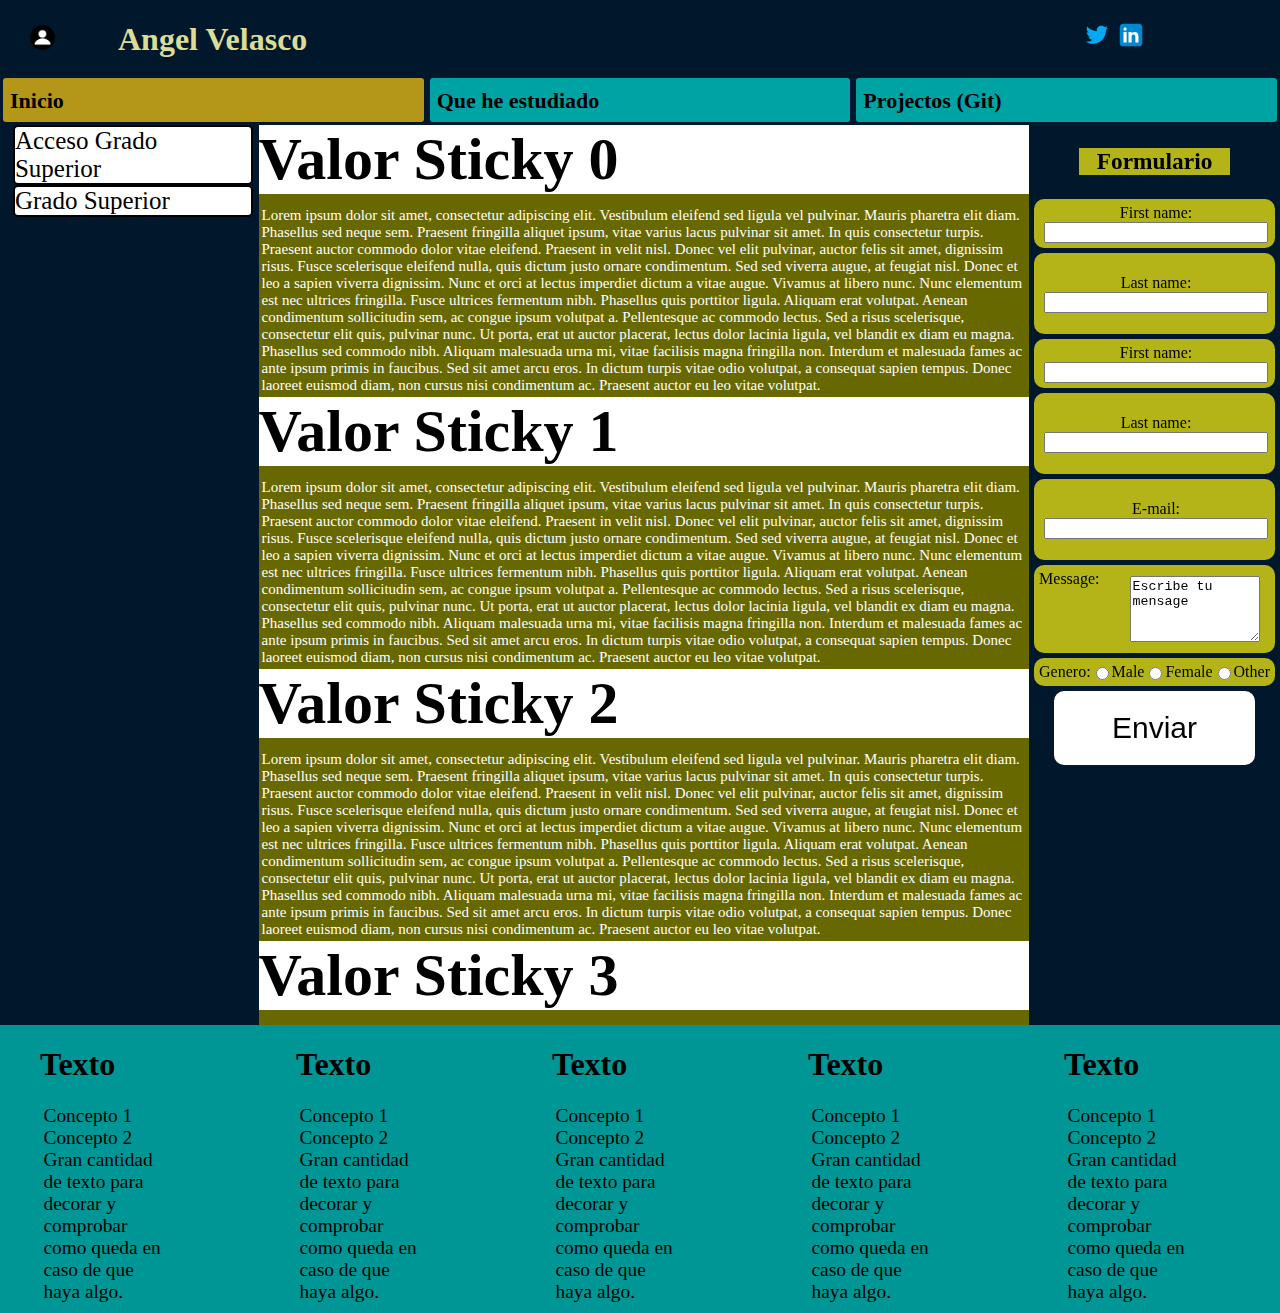
==== donde estudio.html @ 897bf013 "Scheme and style finished" ====
<!DOCTYPE html>
<html>

<head>
	<meta charset="UTF-8">
	<link rel="icon" type="image/png" sizes="96x96" href="images/favicon/profile-icon.png">
	<title>HTML A</title>
	<link rel="stylesheet" href="style.css">
</head>

<body>
	<div class="cabecera">
		<div class="cabecera">
			<div class="sidebarbutton">
				<img class="sidebarbuttonimg" src="images/favicon/profile-icon.png" alt="Icon" width="25px"
					height="25px">
			</div>
			<div class="title">
				<h1>Angel Velasco</h1>
			</div>
			<div class="socials">
				<a class="socialslink" href="https://twitter.com" target="_blank">
					<img class="twitter socialsimage" src="images/Socials/Twitter/Twitter.svg" alt="Twitter">
				</a>
				<a class="socialslink" href="https://linkedin.com" target="_blank">
					<img class="linkedin socialsimage" src="images/Socials/Linkedin/Linkedin x 10.svg" alt="Linkedin">
				</a>
			</div>
		</div>
	</div>

	<div class="dropdown">
		<div class="navBarGoInicio">
			<a class="dropdowntitle" href="index.html">Inicio</a>
		</div>
		<div class="navBar">
			<a class="dropdowntitle" href="Que estudio.html">Que he estudiado</a>
			<b>Acceso Grado Superior</b>
			<b>DAM</b>
			<b>ASIX</b>
		</div>
		<div class="navBar">
			<a class="dropdowntitle" href="projectos.html">Projectos (Git)</a>
			<b>En progreso</b>
		</div>
	</div>

	</div>
	<div class="content">
		<div class="leftsidemenu">
			<div class="bloq1"><a href="#valor0">Acceso Grado Superior</a></div>
			<div class="bloq1"><a href="#valor1">Grado Superior</a></div>
		</div>

		<div class="media2">

			<div class="sticky1" id="valor0">Valor Sticky 0</div>
			<div class="tex1">
				Lorem ipsum dolor sit amet, consectetur adipiscing elit. Vestibulum eleifend sed ligula vel pulvinar.
				Mauris pharetra elit diam. Phasellus sed neque sem. Praesent fringilla aliquet ipsum, vitae varius lacus
				pulvinar sit amet. In quis consectetur turpis. Praesent auctor commodo dolor vitae eleifend. Praesent in
				velit nisl. Donec vel elit pulvinar, auctor felis sit amet, dignissim risus. Fusce scelerisque eleifend
				nulla, quis dictum justo ornare condimentum. Sed sed viverra augue, at feugiat nisl. Donec et leo a
				sapien viverra dignissim. Nunc et orci at lectus imperdiet dictum a vitae augue. Vivamus at libero nunc.
				Nunc elementum est nec ultrices fringilla. Fusce ultrices fermentum nibh. Phasellus quis porttitor
				ligula. Aliquam erat volutpat. Aenean condimentum sollicitudin sem, ac congue ipsum volutpat a.
				Pellentesque ac commodo lectus. Sed a risus scelerisque, consectetur elit quis, pulvinar nunc. Ut porta,
				erat ut auctor placerat, lectus dolor lacinia ligula, vel blandit ex diam eu magna. Phasellus sed
				commodo nibh. Aliquam malesuada urna mi, vitae facilisis magna fringilla non. Interdum et malesuada
				fames ac ante ipsum primis in faucibus. Sed sit amet arcu eros. In dictum turpis vitae odio volutpat, a
				consequat sapien tempus. Donec laoreet euismod diam, non cursus nisi condimentum ac. Praesent auctor eu
				leo vitae volutpat.
			</div>
			<div class="sticky1" id="valor1">Valor Sticky 1</div>
			<div class="tex1">
				Lorem ipsum dolor sit amet, consectetur adipiscing elit. Vestibulum eleifend sed ligula vel pulvinar.
				Mauris pharetra elit diam. Phasellus sed neque sem. Praesent fringilla aliquet ipsum, vitae varius lacus
				pulvinar sit amet. In quis consectetur turpis. Praesent auctor commodo dolor vitae eleifend. Praesent in
				velit nisl. Donec vel elit pulvinar, auctor felis sit amet, dignissim risus. Fusce scelerisque eleifend
				nulla, quis dictum justo ornare condimentum. Sed sed viverra augue, at feugiat nisl. Donec et leo a
				sapien viverra dignissim. Nunc et orci at lectus imperdiet dictum a vitae augue. Vivamus at libero nunc.
				Nunc elementum est nec ultrices fringilla. Fusce ultrices fermentum nibh. Phasellus quis porttitor
				ligula. Aliquam erat volutpat. Aenean condimentum sollicitudin sem, ac congue ipsum volutpat a.
				Pellentesque ac commodo lectus. Sed a risus scelerisque, consectetur elit quis, pulvinar nunc. Ut porta,
				erat ut auctor placerat, lectus dolor lacinia ligula, vel blandit ex diam eu magna. Phasellus sed
				commodo nibh. Aliquam malesuada urna mi, vitae facilisis magna fringilla non. Interdum et malesuada
				fames ac ante ipsum primis in faucibus. Sed sit amet arcu eros. In dictum turpis vitae odio volutpat, a
				consequat sapien tempus. Donec laoreet euismod diam, non cursus nisi condimentum ac. Praesent auctor eu
				leo vitae volutpat.
			</div>
			<div class="sticky1" id="valor2">Valor Sticky 2</div>
			<div class="tex1">
				Lorem ipsum dolor sit amet, consectetur adipiscing elit. Vestibulum eleifend sed ligula vel pulvinar.
				Mauris pharetra elit diam. Phasellus sed neque sem. Praesent fringilla aliquet ipsum, vitae varius lacus
				pulvinar sit amet. In quis consectetur turpis. Praesent auctor commodo dolor vitae eleifend. Praesent in
				velit nisl. Donec vel elit pulvinar, auctor felis sit amet, dignissim risus. Fusce scelerisque eleifend
				nulla, quis dictum justo ornare condimentum. Sed sed viverra augue, at feugiat nisl. Donec et leo a
				sapien viverra dignissim. Nunc et orci at lectus imperdiet dictum a vitae augue. Vivamus at libero nunc.
				Nunc elementum est nec ultrices fringilla. Fusce ultrices fermentum nibh. Phasellus quis porttitor
				ligula. Aliquam erat volutpat. Aenean condimentum sollicitudin sem, ac congue ipsum volutpat a.
				Pellentesque ac commodo lectus. Sed a risus scelerisque, consectetur elit quis, pulvinar nunc. Ut porta,
				erat ut auctor placerat, lectus dolor lacinia ligula, vel blandit ex diam eu magna. Phasellus sed
				commodo nibh. Aliquam malesuada urna mi, vitae facilisis magna fringilla non. Interdum et malesuada
				fames ac ante ipsum primis in faucibus. Sed sit amet arcu eros. In dictum turpis vitae odio volutpat, a
				consequat sapien tempus. Donec laoreet euismod diam, non cursus nisi condimentum ac. Praesent auctor eu
				leo vitae volutpat.
			</div>
			<div class="sticky1" id="valor3">Valor Sticky 3</div>
			<div class="tex1">
				Lorem ipsum dolor sit amet, consectetur adipiscing elit. Vestibulum eleifend sed ligula vel pulvinar.
				Mauris pharetra elit diam. Phasellus sed neque sem. Praesent fringilla aliquet ipsum, vitae varius lacus
				pulvinar sit amet. In quis consectetur turpis. Praesent auctor commodo dolor vitae eleifend. Praesent in
				velit nisl. Donec vel elit pulvinar, auctor felis sit amet, dignissim risus. Fusce scelerisque eleifend
				nulla, quis dictum justo ornare condimentum. Sed sed viverra augue, at feugiat nisl. Donec et leo a
				sapien viverra dignissim. Nunc et orci at lectus imperdiet dictum a vitae augue. Vivamus at libero nunc.
				Nunc elementum est nec ultrices fringilla. Fusce ultrices fermentum nibh. Phasellus quis porttitor
				ligula. Aliquam erat volutpat. Aenean condimentum sollicitudin sem, ac congue ipsum volutpat a.
				Pellentesque ac commodo lectus. Sed a risus scelerisque, consectetur elit quis, pulvinar nunc. Ut porta,
				erat ut auctor placerat, lectus dolor lacinia ligula, vel blandit ex diam eu magna. Phasellus sed
				commodo nibh. Aliquam malesuada urna mi, vitae facilisis magna fringilla non. Interdum et malesuada
				fames ac ante ipsum primis in faucibus. Sed sit amet arcu eros. In dictum turpis vitae odio volutpat, a
				consequat sapien tempus. Donec laoreet euismod diam, non cursus nisi condimentum ac. Praesent auctor eu
				leo vitae volutpat.
			</div>
			<div class="sticky1" id="valor4">Valor Sticky 4</div>
			<div class="tex1">
				Lorem ipsum dolor sit amet, consectetur adipiscing elit. Vestibulum eleifend sed ligula vel pulvinar.
				Mauris pharetra elit diam. Phasellus sed neque sem. Praesent fringilla aliquet ipsum, vitae varius lacus
				pulvinar sit amet. In quis consectetur turpis. Praesent auctor commodo dolor vitae eleifend. Praesent in
				velit nisl. Donec vel elit pulvinar, auctor felis sit amet, dignissim risus. Fusce scelerisque eleifend
				nulla, quis dictum justo ornare condimentum. Sed sed viverra augue, at feugiat nisl. Donec et leo a
				sapien viverra dignissim. Nunc et orci at lectus imperdiet dictum a vitae augue. Vivamus at libero nunc.
				Nunc elementum est nec ultrices fringilla. Fusce ultrices fermentum nibh. Phasellus quis porttitor
				ligula. Aliquam erat volutpat. Aenean condimentum sollicitudin sem, ac congue ipsum volutpat a.
				Pellentesque ac commodo lectus. Sed a risus scelerisque, consectetur elit quis, pulvinar nunc. Ut porta,
				erat ut auctor placerat, lectus dolor lacinia ligula, vel blandit ex diam eu magna. Phasellus sed
				commodo nibh. Aliquam malesuada urna mi, vitae facilisis magna fringilla non. Interdum et malesuada
				fames ac ante ipsum primis in faucibus. Sed sit amet arcu eros. In dictum turpis vitae odio volutpat, a
				consequat sapien tempus. Donec laoreet euismod diam, non cursus nisi condimentum ac. Praesent auctor eu
				leo vitae volutpat.
			</div>
		</div>
		<div class="rightsidemenu">
			<form class="c1" action="/action_page.php" method="POST">
				<div class="tformulario">
					<h3 class="formulario">Formulario</h3>
				</div>
				<div class="labelform"><label class="a1" for="fname">First name:</label>
					<input type="text" id="fname" name="fname" value="">
				</div>
				<div class="labelform">
					<p><label class="a2" for="lname">Last name:</label>
						<input type="text" id="lname" name="lname" value="">
				</div>
				<div class="labelform"><label class="a1" for="fname">First name:</label>
					<input type="text" id="fname" name="fname" value="">
				</div>
				<div class="labelform">
					<p><label class="a3" for="lname">Last name:</label>
						<input type="text" id="lname" name="lname" value="">
				</div>

				<div class="labelform">
					<p><label class="a3" for="lname">E-mail:</label>
						<input type="text" id="lname" name="lname" value="">
				</div>
			</form>
			<div class="T"><label class="a3">Message:</label>

				<textarea id="area1" name="w3review" rows="4" cols="50">Escribe tu mensage</textarea>
			</div>

			<form>
				<div class="mar">Genero:
					<input type="radio" id="html" name="fav_language" value="HTML">
					<div class="male"><label for="html">Male</label></div>

					<input type="radio" id="css" name="fav_language" value="CSS">
					<div class="female"><label for="css">Female</label></div>

					<input type="radio" id="javascript" name="fav_language" value="JavaScript">
					<div class="other"><label for="javascript">Other</label></div>
				</div>
				<input class="buttonsend" type="submit" value="Enviar">
			</form>
		</div>
	</div>
	<div class="bajo">
		<div class="tabla">
			<div class="enunciado">
				<ul>
					<h1>Texto</h1>
				</ul>
			</div>
			<div class="texto">
				<div class="texto">
					<li>Concepto 1</li>
				</div>
				<div class="texto">
					<li>Concepto 2</li>
				</div>
				<div class="texto">
					<li>Gran cantidad de texto para decorar y comprobar como queda en caso de que haya algo.</li>
				</div>
			</div>
			</ul>
		</div>
		<div class="tabla">
			<div class="enunciado">
				<ul>
					<h1>Texto</h1>
			</div>
			<div class="texto">
				<div class="texto">
					<li>Concepto 1</li>
				</div>
				<div class="texto">
					<li>Concepto 2</li>
				</div>
				<div class="texto">
					<li>Gran cantidad de texto para decorar y comprobar como queda en caso de que haya algo.</li>
				</div>
			</div>
			</ul>
		</div>
		<div class="tabla">
			<div class="enunciado">
				<ul>
					<h1>Texto</h1>
			</div>
			<div class="texto">
				<div class="texto">
					<li>Concepto 1</li>
				</div>
				<div class="texto">
					<li>Concepto 2</li>
				</div>
				<div class="texto">
					<li>Gran cantidad de texto para decorar y comprobar como queda en caso de que haya algo.</li>
				</div>
			</div>
			</ul>
		</div>
		<div class="tabla">
			<div class="enunciado">
				<ul>
					<h1>Texto</h1>
			</div>
			<div class="texto">
				<div class="texto">
					<li>Concepto 1</li>
				</div>
				<div class="texto">
					<li>Concepto 2</li>
				</div>
				<div class="texto">
					<li>Gran cantidad de texto para decorar y comprobar como queda en caso de que haya algo.</li>
				</div>
			</div>
			</ul>
		</div>
		<div class="tabla">
			<div class="enunciado">
				<ul>
					<h1>Texto</h1>
			</div>
			<div class="texto">
				<div class="texto">
					<li>Concepto 1</li>
				</div>
				<div class="texto">
					<li>Concepto 2</li>
				</div>
				<div class="texto">
					<li>Gran cantidad de texto para decorar y comprobar como queda en caso de que haya algo.</li>
				</div>
			</div>
			</ul>
		</div>

	</div>
</body>

</html>
---- style.css ----
head,
body {
	all: unset;
	background-color: #01172B;
}

.cabecera {
	height: 75px;
	color: rgb(220, 220, 150);
}

.sidebarbutton {
	padding-left: 30px;
	width: 5%;
	display: inline-block;
}

.title {
	margin-left: 20px;
	display: inline-block;
	width: 75%;
	height: 100%;
}

.socials {
	display: inline-block;
	width: fit-content;
	height: 30px;
}

.socialsimage {
	height: 30px;
	width: 30px;
}

.socialslink {
	display: inline-block;
	height: 30px;
	width: 30px;
}

.twitter:hover {
	content: url(images/Socials/Twitter/output-onlinegiftools.gif);
}

div.navBar {
	flex: 25%;
	background-color: rgb(0, 163, 163);
	border: 3px solid #01172B;
	padding-top: 10px;
	padding-left: 7px;
	border-radius: 6px;
	z-index: 10;
	font-size: 22px;
}

div.navBar:hover {
	background-color: rgba(0, 150, 150, 100);
	color: hsl(15, 60%, 90%);
}

div.navBar>b {
	display: none;
}

div.navBar:hover>b {
	display: block;
}

b {
	color: hsl(15, 60%, 90%);
	background-color: hsl(0, 0%, 50%);
	border: 2px solid black;
	padding: 2px;
	padding-left: 5px;
}

div.dropdown {
	display: flex;
	height: 50px;
}

.dropdowntitle {
	text-decoration: none;
	color: black;
	font-weight: bolder;
}



b:hover {
	background-color: white;
	color: black;
}


.content {
	display: flex;
}

.leftsidemenu {
	flex: 20%;
}

.bloq1 {
	display: block;
	border: 2px solid;
	border-radius: 5px;
	padding-right: 5px;
	font-size: 25px;
	background-color: white;
	margin-left: 5%;
	margin-right: 2%;
}

.bloq1:hover {
	display: block;
	border: 2px solid;
	border-radius: 5px;
	padding-right: 5px;
	font-size: 25px;
	margin-left: 2%;
}

.media2 {
	flex: 60%;
	background-color: rgb(104, 104, 1);
	height: 100vh;
	overflow: auto;
	/*::-webkit-scrollbar {	(enter) display: none; (enter) } */
	scrollbar-width: none;
}

.sticky1 {
	background-color: white;
	display: block;
	position: sticky;
	font-size: 60px;
	font-weight: bolder;

}

.tex1 {
	padding: 3px;
	display: block;
	font-size: 15px;
	color: white;
	margin-top: 10px;
}

.rightsidemenu {
	flex: 12%;
	text-align: center;
}

div.bajo {
	display: flex;
}

.tabla {
	flex: 25%;
	background-color: rgba(0, 150, 150, 100);
	padding-bottom: 10px;
}

.texto {
	list-style-type: none;
	display: block;
	font-size: 110%;
	margin-left: 10%;
	margin-right: 20%;
}

.tformulario {
	margin-left: 20%;
	width: 60%;
	background-color: rgba(180, 180, 25, 100);
	text-align: center;
	font-size: 20px;
}

.labelform {
	border: 5px solid rgb(180, 180, 25);
	margin: 5px;
	border-radius: 10px;
	background-color: rgb(180, 180, 25);
	padding-left: 3px;
}

.T {
	display: flex;
	background-color: rgb(180, 180, 25);
	border: 5px solid rgb(180, 180, 25);
	border-radius: 10px;
	margin: 5px;
}

.mar {
	display: flex;
	border: 5px solid rgb(180, 180, 25);
	border-radius: 10px;
	margin: 5px;
	background-color: rgb(180, 180, 25);
}

.male {
	flex: 20%;
}

.female {
	flex: 20%
}

.other {
	flex: 20%;
}

textarea {
	margin-left: 30px;
	margin-right: 10px;
	margin-bottom: 6px;
	margin-top: 6px;
	width: 65%;
	flex: 90%;
}

input.buttonsend {
	padding: 20px;
	text-align: center;
	background-color: hsl(40, 40%, 350%);
	border: rgb(180, 100, 25);
	border-radius: 10px;
	font-size: 30px;
	width: 80%
}

input.buttonsend:active {
	padding: 20px;
	text-align: center;
	background-color: hsl(40, 40%, 350%);
	border: rgb(180, 150, 25);
	border-radius: 10px;
	font-size: 30px;
	color: black;
	background-color: rgb(180, 180, 25);
}

input {
	width: 95%;
}

.navBarGoInicio {
	flex: 25%;
	border: 3px solid #01172B;
	padding-top: 10px;
	padding-left: 7px;
	border-radius: 6px;
	z-index: 10;
	font-size: 22px;
	background-color: rgb(180, 150, 25);
}

a {
	text-decoration: none;
	color: black;
}

/*---------------------------------------------------------------------------------------------------------*/

@media screen and (max-width: 800px) {
	div.content {
		display: block;
	}

	div.bajo div {
		font-size: 90%;
	}

	div.bajo div ul {
		font-size: 85%;
	}

	div.dropdown {
		height: 70px;
	}

}
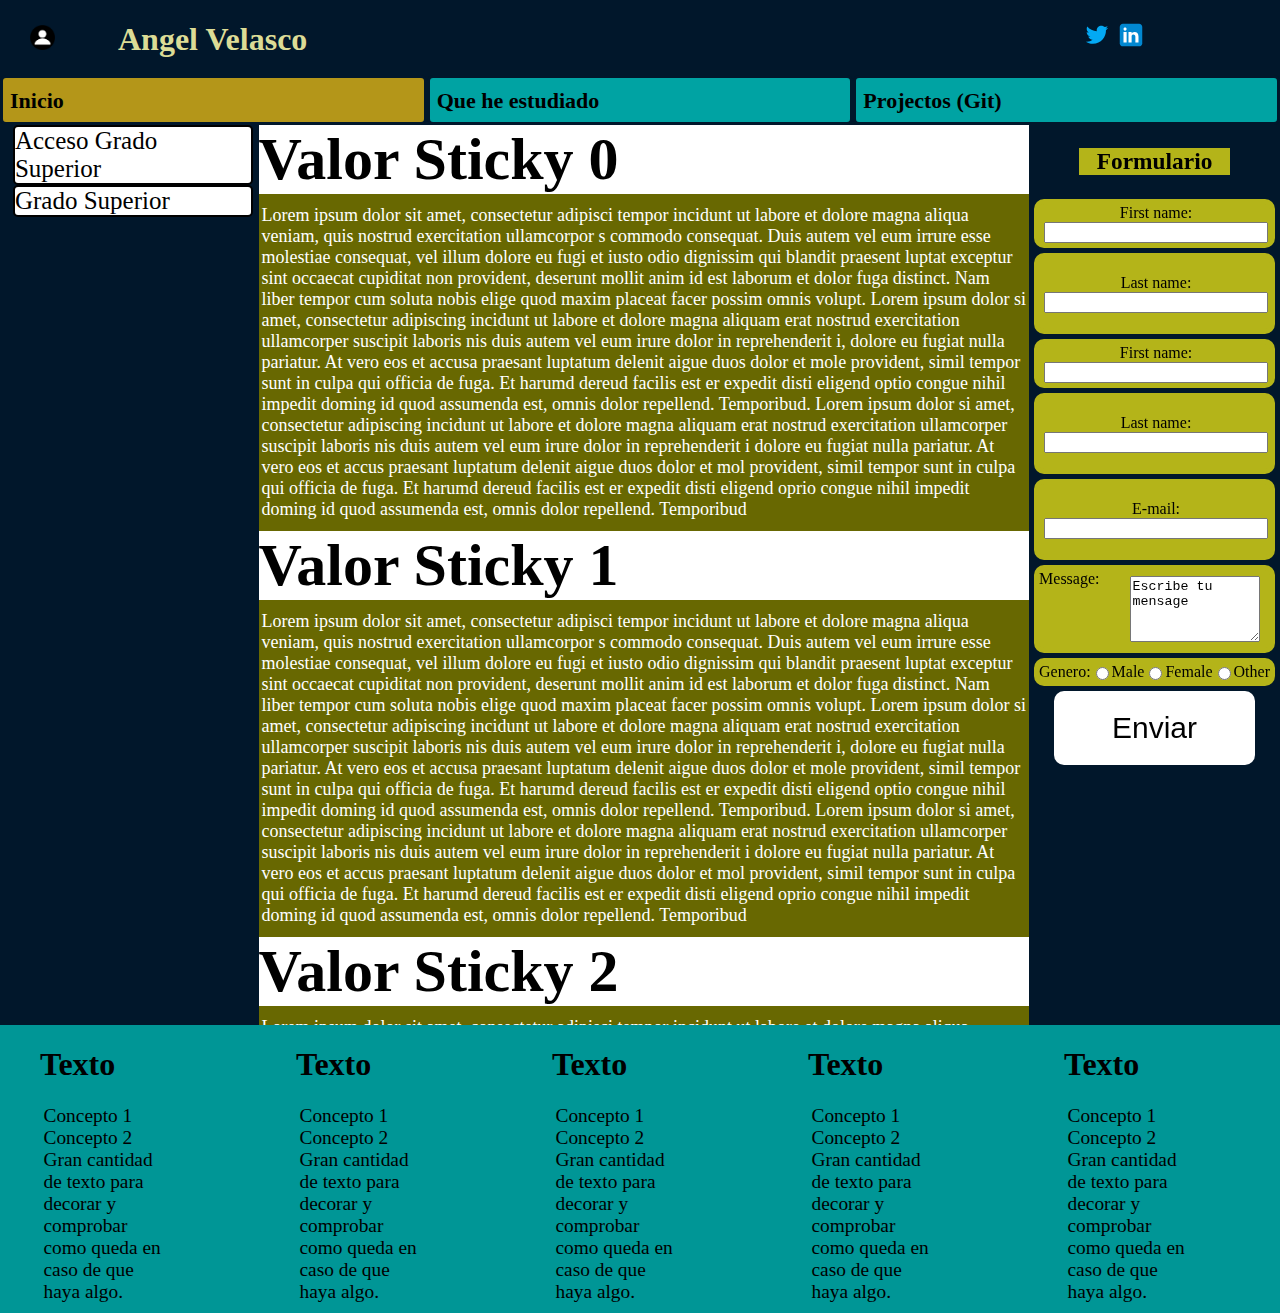
==== commit ea8f9756: "Make everything suit with mainpage/index" ====
--- a/donde estudio.html
+++ b/donde estudio.html
@@ -55,89 +55,94 @@
 		<div class="media2">
 
 			<div class="sticky1" id="valor0">Valor Sticky 0</div>
-			<div class="tex1">
-				Lorem ipsum dolor sit amet, consectetur adipiscing elit. Vestibulum eleifend sed ligula vel pulvinar.
-				Mauris pharetra elit diam. Phasellus sed neque sem. Praesent fringilla aliquet ipsum, vitae varius lacus
-				pulvinar sit amet. In quis consectetur turpis. Praesent auctor commodo dolor vitae eleifend. Praesent in
-				velit nisl. Donec vel elit pulvinar, auctor felis sit amet, dignissim risus. Fusce scelerisque eleifend
-				nulla, quis dictum justo ornare condimentum. Sed sed viverra augue, at feugiat nisl. Donec et leo a
-				sapien viverra dignissim. Nunc et orci at lectus imperdiet dictum a vitae augue. Vivamus at libero nunc.
-				Nunc elementum est nec ultrices fringilla. Fusce ultrices fermentum nibh. Phasellus quis porttitor
-				ligula. Aliquam erat volutpat. Aenean condimentum sollicitudin sem, ac congue ipsum volutpat a.
-				Pellentesque ac commodo lectus. Sed a risus scelerisque, consectetur elit quis, pulvinar nunc. Ut porta,
-				erat ut auctor placerat, lectus dolor lacinia ligula, vel blandit ex diam eu magna. Phasellus sed
-				commodo nibh. Aliquam malesuada urna mi, vitae facilisis magna fringilla non. Interdum et malesuada
-				fames ac ante ipsum primis in faucibus. Sed sit amet arcu eros. In dictum turpis vitae odio volutpat, a
-				consequat sapien tempus. Donec laoreet euismod diam, non cursus nisi condimentum ac. Praesent auctor eu
-				leo vitae volutpat.
+			<div class="textmedia">
+				Lorem ipsum dolor sit amet, consectetur adipisci tempor incidunt ut labore et dolore magna aliqua
+				veniam, quis nostrud exercitation ullamcorpor s commodo consequat. Duis autem vel eum irrure esse
+				molestiae consequat, vel illum dolore eu fugi et iusto odio dignissim qui blandit praesent luptat
+				exceptur sint occaecat cupiditat non provident, deserunt mollit anim id est laborum et dolor fuga
+				distinct. Nam liber tempor cum soluta nobis elige quod maxim placeat facer possim omnis volupt. Lorem
+				ipsum dolor si amet, consectetur adipiscing incidunt ut labore et dolore magna aliquam erat nostrud
+				exercitation ullamcorper suscipit laboris nis duis autem vel eum irure dolor in reprehenderit i, dolore
+				eu fugiat nulla pariatur. At vero eos et accusa praesant luptatum delenit aigue duos dolor et mole
+				provident, simil tempor sunt in culpa qui officia de fuga. Et harumd dereud facilis est er expedit disti
+				eligend optio congue nihil impedit doming id quod assumenda est, omnis dolor repellend. Temporibud.
+				Lorem ipsum dolor si amet, consectetur adipiscing incidunt ut labore et dolore magna aliquam erat
+				nostrud exercitation ullamcorper suscipit laboris nis duis autem vel eum irure dolor in reprehenderit i
+				dolore eu fugiat nulla pariatur. At vero eos et accus praesant luptatum delenit aigue duos dolor et mol
+				provident, simil tempor sunt in culpa qui officia de fuga. Et harumd dereud facilis est er expedit disti
+				eligend oprio congue nihil impedit doming id quod assumenda est, omnis dolor repellend. Temporibud
 			</div>
 			<div class="sticky1" id="valor1">Valor Sticky 1</div>
-			<div class="tex1">
-				Lorem ipsum dolor sit amet, consectetur adipiscing elit. Vestibulum eleifend sed ligula vel pulvinar.
-				Mauris pharetra elit diam. Phasellus sed neque sem. Praesent fringilla aliquet ipsum, vitae varius lacus
-				pulvinar sit amet. In quis consectetur turpis. Praesent auctor commodo dolor vitae eleifend. Praesent in
-				velit nisl. Donec vel elit pulvinar, auctor felis sit amet, dignissim risus. Fusce scelerisque eleifend
-				nulla, quis dictum justo ornare condimentum. Sed sed viverra augue, at feugiat nisl. Donec et leo a
-				sapien viverra dignissim. Nunc et orci at lectus imperdiet dictum a vitae augue. Vivamus at libero nunc.
-				Nunc elementum est nec ultrices fringilla. Fusce ultrices fermentum nibh. Phasellus quis porttitor
-				ligula. Aliquam erat volutpat. Aenean condimentum sollicitudin sem, ac congue ipsum volutpat a.
-				Pellentesque ac commodo lectus. Sed a risus scelerisque, consectetur elit quis, pulvinar nunc. Ut porta,
-				erat ut auctor placerat, lectus dolor lacinia ligula, vel blandit ex diam eu magna. Phasellus sed
-				commodo nibh. Aliquam malesuada urna mi, vitae facilisis magna fringilla non. Interdum et malesuada
-				fames ac ante ipsum primis in faucibus. Sed sit amet arcu eros. In dictum turpis vitae odio volutpat, a
-				consequat sapien tempus. Donec laoreet euismod diam, non cursus nisi condimentum ac. Praesent auctor eu
-				leo vitae volutpat.
+			<div class="textmedia">
+				Lorem ipsum dolor sit amet, consectetur adipisci tempor incidunt ut labore et dolore magna aliqua
+				veniam, quis nostrud exercitation ullamcorpor s commodo consequat. Duis autem vel eum irrure esse
+				molestiae consequat, vel illum dolore eu fugi et iusto odio dignissim qui blandit praesent luptat
+				exceptur sint occaecat cupiditat non provident, deserunt mollit anim id est laborum et dolor fuga
+				distinct. Nam liber tempor cum soluta nobis elige quod maxim placeat facer possim omnis volupt. Lorem
+				ipsum dolor si amet, consectetur adipiscing incidunt ut labore et dolore magna aliquam erat nostrud
+				exercitation ullamcorper suscipit laboris nis duis autem vel eum irure dolor in reprehenderit i, dolore
+				eu fugiat nulla pariatur. At vero eos et accusa praesant luptatum delenit aigue duos dolor et mole
+				provident, simil tempor sunt in culpa qui officia de fuga. Et harumd dereud facilis est er expedit disti
+				eligend optio congue nihil impedit doming id quod assumenda est, omnis dolor repellend. Temporibud.
+				Lorem ipsum dolor si amet, consectetur adipiscing incidunt ut labore et dolore magna aliquam erat
+				nostrud exercitation ullamcorper suscipit laboris nis duis autem vel eum irure dolor in reprehenderit i
+				dolore eu fugiat nulla pariatur. At vero eos et accus praesant luptatum delenit aigue duos dolor et mol
+				provident, simil tempor sunt in culpa qui officia de fuga. Et harumd dereud facilis est er expedit disti
+				eligend oprio congue nihil impedit doming id quod assumenda est, omnis dolor repellend. Temporibud
 			</div>
 			<div class="sticky1" id="valor2">Valor Sticky 2</div>
-			<div class="tex1">
-				Lorem ipsum dolor sit amet, consectetur adipiscing elit. Vestibulum eleifend sed ligula vel pulvinar.
-				Mauris pharetra elit diam. Phasellus sed neque sem. Praesent fringilla aliquet ipsum, vitae varius lacus
-				pulvinar sit amet. In quis consectetur turpis. Praesent auctor commodo dolor vitae eleifend. Praesent in
-				velit nisl. Donec vel elit pulvinar, auctor felis sit amet, dignissim risus. Fusce scelerisque eleifend
-				nulla, quis dictum justo ornare condimentum. Sed sed viverra augue, at feugiat nisl. Donec et leo a
-				sapien viverra dignissim. Nunc et orci at lectus imperdiet dictum a vitae augue. Vivamus at libero nunc.
-				Nunc elementum est nec ultrices fringilla. Fusce ultrices fermentum nibh. Phasellus quis porttitor
-				ligula. Aliquam erat volutpat. Aenean condimentum sollicitudin sem, ac congue ipsum volutpat a.
-				Pellentesque ac commodo lectus. Sed a risus scelerisque, consectetur elit quis, pulvinar nunc. Ut porta,
-				erat ut auctor placerat, lectus dolor lacinia ligula, vel blandit ex diam eu magna. Phasellus sed
-				commodo nibh. Aliquam malesuada urna mi, vitae facilisis magna fringilla non. Interdum et malesuada
-				fames ac ante ipsum primis in faucibus. Sed sit amet arcu eros. In dictum turpis vitae odio volutpat, a
-				consequat sapien tempus. Donec laoreet euismod diam, non cursus nisi condimentum ac. Praesent auctor eu
-				leo vitae volutpat.
+			<div class="textmedia">
+				Lorem ipsum dolor sit amet, consectetur adipisci tempor incidunt ut labore et dolore magna aliqua
+				veniam, quis nostrud exercitation ullamcorpor s commodo consequat. Duis autem vel eum irrure esse
+				molestiae consequat, vel illum dolore eu fugi et iusto odio dignissim qui blandit praesent luptat
+				exceptur sint occaecat cupiditat non provident, deserunt mollit anim id est laborum et dolor fuga
+				distinct. Nam liber tempor cum soluta nobis elige quod maxim placeat facer possim omnis volupt. Lorem
+				ipsum dolor si amet, consectetur adipiscing incidunt ut labore et dolore magna aliquam erat nostrud
+				exercitation ullamcorper suscipit laboris nis duis autem vel eum irure dolor in reprehenderit i, dolore
+				eu fugiat nulla pariatur. At vero eos et accusa praesant luptatum delenit aigue duos dolor et mole
+				provident, simil tempor sunt in culpa qui officia de fuga. Et harumd dereud facilis est er expedit disti
+				eligend optio congue nihil impedit doming id quod assumenda est, omnis dolor repellend. Temporibud.
+				Lorem ipsum dolor si amet, consectetur adipiscing incidunt ut labore et dolore magna aliquam erat
+				nostrud exercitation ullamcorper suscipit laboris nis duis autem vel eum irure dolor in reprehenderit i
+				dolore eu fugiat nulla pariatur. At vero eos et accus praesant luptatum delenit aigue duos dolor et mol
+				provident, simil tempor sunt in culpa qui officia de fuga. Et harumd dereud facilis est er expedit disti
+				eligend oprio congue nihil impedit doming id quod assumenda est, omnis dolor repellend. Temporibud
 			</div>
 			<div class="sticky1" id="valor3">Valor Sticky 3</div>
-			<div class="tex1">
-				Lorem ipsum dolor sit amet, consectetur adipiscing elit. Vestibulum eleifend sed ligula vel pulvinar.
-				Mauris pharetra elit diam. Phasellus sed neque sem. Praesent fringilla aliquet ipsum, vitae varius lacus
-				pulvinar sit amet. In quis consectetur turpis. Praesent auctor commodo dolor vitae eleifend. Praesent in
-				velit nisl. Donec vel elit pulvinar, auctor felis sit amet, dignissim risus. Fusce scelerisque eleifend
-				nulla, quis dictum justo ornare condimentum. Sed sed viverra augue, at feugiat nisl. Donec et leo a
-				sapien viverra dignissim. Nunc et orci at lectus imperdiet dictum a vitae augue. Vivamus at libero nunc.
-				Nunc elementum est nec ultrices fringilla. Fusce ultrices fermentum nibh. Phasellus quis porttitor
-				ligula. Aliquam erat volutpat. Aenean condimentum sollicitudin sem, ac congue ipsum volutpat a.
-				Pellentesque ac commodo lectus. Sed a risus scelerisque, consectetur elit quis, pulvinar nunc. Ut porta,
-				erat ut auctor placerat, lectus dolor lacinia ligula, vel blandit ex diam eu magna. Phasellus sed
-				commodo nibh. Aliquam malesuada urna mi, vitae facilisis magna fringilla non. Interdum et malesuada
-				fames ac ante ipsum primis in faucibus. Sed sit amet arcu eros. In dictum turpis vitae odio volutpat, a
-				consequat sapien tempus. Donec laoreet euismod diam, non cursus nisi condimentum ac. Praesent auctor eu
-				leo vitae volutpat.
+			<div class="textmedia">
+				Lorem ipsum dolor sit amet, consectetur adipisci tempor incidunt ut labore et dolore magna aliqua
+				veniam, quis nostrud exercitation ullamcorpor s commodo consequat. Duis autem vel eum irrure esse
+				molestiae consequat, vel illum dolore eu fugi et iusto odio dignissim qui blandit praesent luptat
+				exceptur sint occaecat cupiditat non provident, deserunt mollit anim id est laborum et dolor fuga
+				distinct. Nam liber tempor cum soluta nobis elige quod maxim placeat facer possim omnis volupt. Lorem
+				ipsum dolor si amet, consectetur adipiscing incidunt ut labore et dolore magna aliquam erat nostrud
+				exercitation ullamcorper suscipit laboris nis duis autem vel eum irure dolor in reprehenderit i, dolore
+				eu fugiat nulla pariatur. At vero eos et accusa praesant luptatum delenit aigue duos dolor et mole
+				provident, simil tempor sunt in culpa qui officia de fuga. Et harumd dereud facilis est er expedit disti
+				eligend optio congue nihil impedit doming id quod assumenda est, omnis dolor repellend. Temporibud.
+				Lorem ipsum dolor si amet, consectetur adipiscing incidunt ut labore et dolore magna aliquam erat
+				nostrud exercitation ullamcorper suscipit laboris nis duis autem vel eum irure dolor in reprehenderit i
+				dolore eu fugiat nulla pariatur. At vero eos et accus praesant luptatum delenit aigue duos dolor et mol
+				provident, simil tempor sunt in culpa qui officia de fuga. Et harumd dereud facilis est er expedit disti
+				eligend oprio congue nihil impedit doming id quod assumenda est, omnis dolor repellend. Temporibud
 			</div>
 			<div class="sticky1" id="valor4">Valor Sticky 4</div>
-			<div class="tex1">
-				Lorem ipsum dolor sit amet, consectetur adipiscing elit. Vestibulum eleifend sed ligula vel pulvinar.
-				Mauris pharetra elit diam. Phasellus sed neque sem. Praesent fringilla aliquet ipsum, vitae varius lacus
-				pulvinar sit amet. In quis consectetur turpis. Praesent auctor commodo dolor vitae eleifend. Praesent in
-				velit nisl. Donec vel elit pulvinar, auctor felis sit amet, dignissim risus. Fusce scelerisque eleifend
-				nulla, quis dictum justo ornare condimentum. Sed sed viverra augue, at feugiat nisl. Donec et leo a
-				sapien viverra dignissim. Nunc et orci at lectus imperdiet dictum a vitae augue. Vivamus at libero nunc.
-				Nunc elementum est nec ultrices fringilla. Fusce ultrices fermentum nibh. Phasellus quis porttitor
-				ligula. Aliquam erat volutpat. Aenean condimentum sollicitudin sem, ac congue ipsum volutpat a.
-				Pellentesque ac commodo lectus. Sed a risus scelerisque, consectetur elit quis, pulvinar nunc. Ut porta,
-				erat ut auctor placerat, lectus dolor lacinia ligula, vel blandit ex diam eu magna. Phasellus sed
-				commodo nibh. Aliquam malesuada urna mi, vitae facilisis magna fringilla non. Interdum et malesuada
-				fames ac ante ipsum primis in faucibus. Sed sit amet arcu eros. In dictum turpis vitae odio volutpat, a
-				consequat sapien tempus. Donec laoreet euismod diam, non cursus nisi condimentum ac. Praesent auctor eu
-				leo vitae volutpat.
+			<div class="textmedia">
+				Lorem ipsum dolor sit amet, consectetur adipisci tempor incidunt ut labore et dolore magna aliqua
+				veniam, quis nostrud exercitation ullamcorpor s commodo consequat. Duis autem vel eum irrure esse
+				molestiae consequat, vel illum dolore eu fugi et iusto odio dignissim qui blandit praesent luptat
+				exceptur sint occaecat cupiditat non provident, deserunt mollit anim id est laborum et dolor fuga
+				distinct. Nam liber tempor cum soluta nobis elige quod maxim placeat facer possim omnis volupt. Lorem
+				ipsum dolor si amet, consectetur adipiscing incidunt ut labore et dolore magna aliquam erat nostrud
+				exercitation ullamcorper suscipit laboris nis duis autem vel eum irure dolor in reprehenderit i, dolore
+				eu fugiat nulla pariatur. At vero eos et accusa praesant luptatum delenit aigue duos dolor et mole
+				provident, simil tempor sunt in culpa qui officia de fuga. Et harumd dereud facilis est er expedit disti
+				eligend optio congue nihil impedit doming id quod assumenda est, omnis dolor repellend. Temporibud.
+				Lorem ipsum dolor si amet, consectetur adipiscing incidunt ut labore et dolore magna aliquam erat
+				nostrud exercitation ullamcorper suscipit laboris nis duis autem vel eum irure dolor in reprehenderit i
+				dolore eu fugiat nulla pariatur. At vero eos et accus praesant luptatum delenit aigue duos dolor et mol
+				provident, simil tempor sunt in culpa qui officia de fuga. Et harumd dereud facilis est er expedit disti
+				eligend oprio congue nihil impedit doming id quod assumenda est, omnis dolor repellend. Temporibud
 			</div>
 		</div>
 		<div class="rightsidemenu">
--- a/style.css
+++ b/style.css
@@ -140,12 +140,13 @@
 
 }
 
-.tex1 {
+.textmedia {
 	padding: 3px;
 	display: block;
-	font-size: 15px;
+	font-size: 18px;
 	color: white;
-	margin-top: 10px;
+	margin-top: 8px;
+	margin-bottom: 8px;
 }
 
 .rightsidemenu {
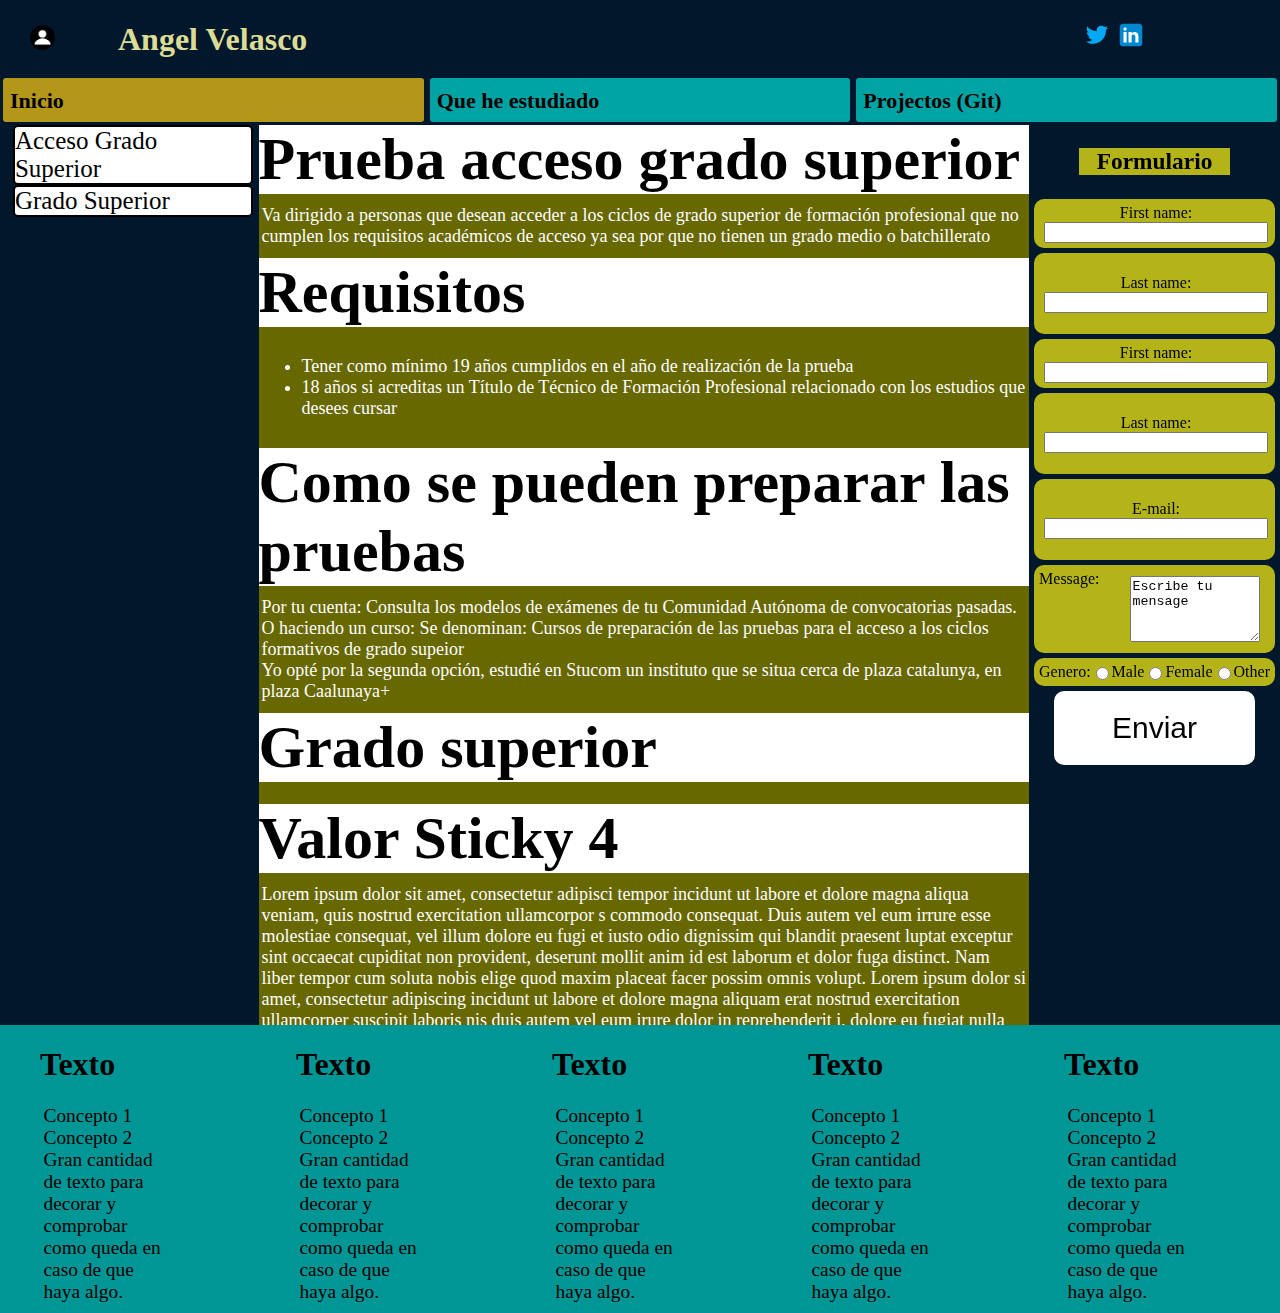
==== commit 00d4862f: "Añadido contenido" ====
--- a/donde estudio.html
+++ b/donde estudio.html
@@ -54,7 +54,31 @@
 
 		<div class="media2">
 
-			<div class="sticky1" id="valor0">Valor Sticky 0</div>
+			<div class="sticky1" id="valor0">Prueba acceso grado superior</div>
+			<div class="textmedia">
+				Va dirigido a personas que desean acceder a los ciclos de grado superior de formación profesional que no
+				cumplen los requisitos académicos de acceso ya sea por que no tienen un grado medio o batchillerato
+			</div>
+			<div class="sticky1" id="valor1">Requisitos</div>
+			<div class="textmedia">
+				<ul>
+					<li>Tener como mínimo 19 años cumplidos en el año de realización de la prueba</li>
+					<li>18 años si acreditas un Título de Técnico de Formación Profesional relacionado con los estudios
+						que desees cursar</li>
+				</ul>
+			</div>
+			<div class="sticky1" id="valor2">Como se pueden preparar las pruebas</div>
+			<div class="textmedia">
+				Por tu cuenta: Consulta los modelos de exámenes de tu Comunidad Autónoma de convocatorias pasadas.
+				O haciendo un curso: Se denominan: Cursos de preparación de las pruebas para el acceso a los ciclos
+				formativos de grado supeior
+				<br>Yo opté por la segunda opción, estudié en Stucom un instituto que se situa cerca de plaza catalunya, en plaza Caalunaya+
+			</div>
+			<div class="sticky1" id="valor3">Grado superior</div>
+			<div class="textmedia">
+				
+			</div>
+			<div class="sticky1" id="valor4">Valor Sticky 4</div>
 			<div class="textmedia">
 				Lorem ipsum dolor sit amet, consectetur adipisci tempor incidunt ut labore et dolore magna aliqua
 				veniam, quis nostrud exercitation ullamcorpor s commodo consequat. Duis autem vel eum irrure esse
@@ -72,78 +96,6 @@
 				provident, simil tempor sunt in culpa qui officia de fuga. Et harumd dereud facilis est er expedit disti
 				eligend oprio congue nihil impedit doming id quod assumenda est, omnis dolor repellend. Temporibud
 			</div>
-			<div class="sticky1" id="valor1">Valor Sticky 1</div>
-			<div class="textmedia">
-				Lorem ipsum dolor sit amet, consectetur adipisci tempor incidunt ut labore et dolore magna aliqua
-				veniam, quis nostrud exercitation ullamcorpor s commodo consequat. Duis autem vel eum irrure esse
-				molestiae consequat, vel illum dolore eu fugi et iusto odio dignissim qui blandit praesent luptat
-				exceptur sint occaecat cupiditat non provident, deserunt mollit anim id est laborum et dolor fuga
-				distinct. Nam liber tempor cum soluta nobis elige quod maxim placeat facer possim omnis volupt. Lorem
-				ipsum dolor si amet, consectetur adipiscing incidunt ut labore et dolore magna aliquam erat nostrud
-				exercitation ullamcorper suscipit laboris nis duis autem vel eum irure dolor in reprehenderit i, dolore
-				eu fugiat nulla pariatur. At vero eos et accusa praesant luptatum delenit aigue duos dolor et mole
-				provident, simil tempor sunt in culpa qui officia de fuga. Et harumd dereud facilis est er expedit disti
-				eligend optio congue nihil impedit doming id quod assumenda est, omnis dolor repellend. Temporibud.
-				Lorem ipsum dolor si amet, consectetur adipiscing incidunt ut labore et dolore magna aliquam erat
-				nostrud exercitation ullamcorper suscipit laboris nis duis autem vel eum irure dolor in reprehenderit i
-				dolore eu fugiat nulla pariatur. At vero eos et accus praesant luptatum delenit aigue duos dolor et mol
-				provident, simil tempor sunt in culpa qui officia de fuga. Et harumd dereud facilis est er expedit disti
-				eligend oprio congue nihil impedit doming id quod assumenda est, omnis dolor repellend. Temporibud
-			</div>
-			<div class="sticky1" id="valor2">Valor Sticky 2</div>
-			<div class="textmedia">
-				Lorem ipsum dolor sit amet, consectetur adipisci tempor incidunt ut labore et dolore magna aliqua
-				veniam, quis nostrud exercitation ullamcorpor s commodo consequat. Duis autem vel eum irrure esse
-				molestiae consequat, vel illum dolore eu fugi et iusto odio dignissim qui blandit praesent luptat
-				exceptur sint occaecat cupiditat non provident, deserunt mollit anim id est laborum et dolor fuga
-				distinct. Nam liber tempor cum soluta nobis elige quod maxim placeat facer possim omnis volupt. Lorem
-				ipsum dolor si amet, consectetur adipiscing incidunt ut labore et dolore magna aliquam erat nostrud
-				exercitation ullamcorper suscipit laboris nis duis autem vel eum irure dolor in reprehenderit i, dolore
-				eu fugiat nulla pariatur. At vero eos et accusa praesant luptatum delenit aigue duos dolor et mole
-				provident, simil tempor sunt in culpa qui officia de fuga. Et harumd dereud facilis est er expedit disti
-				eligend optio congue nihil impedit doming id quod assumenda est, omnis dolor repellend. Temporibud.
-				Lorem ipsum dolor si amet, consectetur adipiscing incidunt ut labore et dolore magna aliquam erat
-				nostrud exercitation ullamcorper suscipit laboris nis duis autem vel eum irure dolor in reprehenderit i
-				dolore eu fugiat nulla pariatur. At vero eos et accus praesant luptatum delenit aigue duos dolor et mol
-				provident, simil tempor sunt in culpa qui officia de fuga. Et harumd dereud facilis est er expedit disti
-				eligend oprio congue nihil impedit doming id quod assumenda est, omnis dolor repellend. Temporibud
-			</div>
-			<div class="sticky1" id="valor3">Valor Sticky 3</div>
-			<div class="textmedia">
-				Lorem ipsum dolor sit amet, consectetur adipisci tempor incidunt ut labore et dolore magna aliqua
-				veniam, quis nostrud exercitation ullamcorpor s commodo consequat. Duis autem vel eum irrure esse
-				molestiae consequat, vel illum dolore eu fugi et iusto odio dignissim qui blandit praesent luptat
-				exceptur sint occaecat cupiditat non provident, deserunt mollit anim id est laborum et dolor fuga
-				distinct. Nam liber tempor cum soluta nobis elige quod maxim placeat facer possim omnis volupt. Lorem
-				ipsum dolor si amet, consectetur adipiscing incidunt ut labore et dolore magna aliquam erat nostrud
-				exercitation ullamcorper suscipit laboris nis duis autem vel eum irure dolor in reprehenderit i, dolore
-				eu fugiat nulla pariatur. At vero eos et accusa praesant luptatum delenit aigue duos dolor et mole
-				provident, simil tempor sunt in culpa qui officia de fuga. Et harumd dereud facilis est er expedit disti
-				eligend optio congue nihil impedit doming id quod assumenda est, omnis dolor repellend. Temporibud.
-				Lorem ipsum dolor si amet, consectetur adipiscing incidunt ut labore et dolore magna aliquam erat
-				nostrud exercitation ullamcorper suscipit laboris nis duis autem vel eum irure dolor in reprehenderit i
-				dolore eu fugiat nulla pariatur. At vero eos et accus praesant luptatum delenit aigue duos dolor et mol
-				provident, simil tempor sunt in culpa qui officia de fuga. Et harumd dereud facilis est er expedit disti
-				eligend oprio congue nihil impedit doming id quod assumenda est, omnis dolor repellend. Temporibud
-			</div>
-			<div class="sticky1" id="valor4">Valor Sticky 4</div>
-			<div class="textmedia">
-				Lorem ipsum dolor sit amet, consectetur adipisci tempor incidunt ut labore et dolore magna aliqua
-				veniam, quis nostrud exercitation ullamcorpor s commodo consequat. Duis autem vel eum irrure esse
-				molestiae consequat, vel illum dolore eu fugi et iusto odio dignissim qui blandit praesent luptat
-				exceptur sint occaecat cupiditat non provident, deserunt mollit anim id est laborum et dolor fuga
-				distinct. Nam liber tempor cum soluta nobis elige quod maxim placeat facer possim omnis volupt. Lorem
-				ipsum dolor si amet, consectetur adipiscing incidunt ut labore et dolore magna aliquam erat nostrud
-				exercitation ullamcorper suscipit laboris nis duis autem vel eum irure dolor in reprehenderit i, dolore
-				eu fugiat nulla pariatur. At vero eos et accusa praesant luptatum delenit aigue duos dolor et mole
-				provident, simil tempor sunt in culpa qui officia de fuga. Et harumd dereud facilis est er expedit disti
-				eligend optio congue nihil impedit doming id quod assumenda est, omnis dolor repellend. Temporibud.
-				Lorem ipsum dolor si amet, consectetur adipiscing incidunt ut labore et dolore magna aliquam erat
-				nostrud exercitation ullamcorper suscipit laboris nis duis autem vel eum irure dolor in reprehenderit i
-				dolore eu fugiat nulla pariatur. At vero eos et accus praesant luptatum delenit aigue duos dolor et mol
-				provident, simil tempor sunt in culpa qui officia de fuga. Et harumd dereud facilis est er expedit disti
-				eligend oprio congue nihil impedit doming id quod assumenda est, omnis dolor repellend. Temporibud
-			</div>
 		</div>
 		<div class="rightsidemenu">
 			<form class="c1" action="/action_page.php" method="POST">
